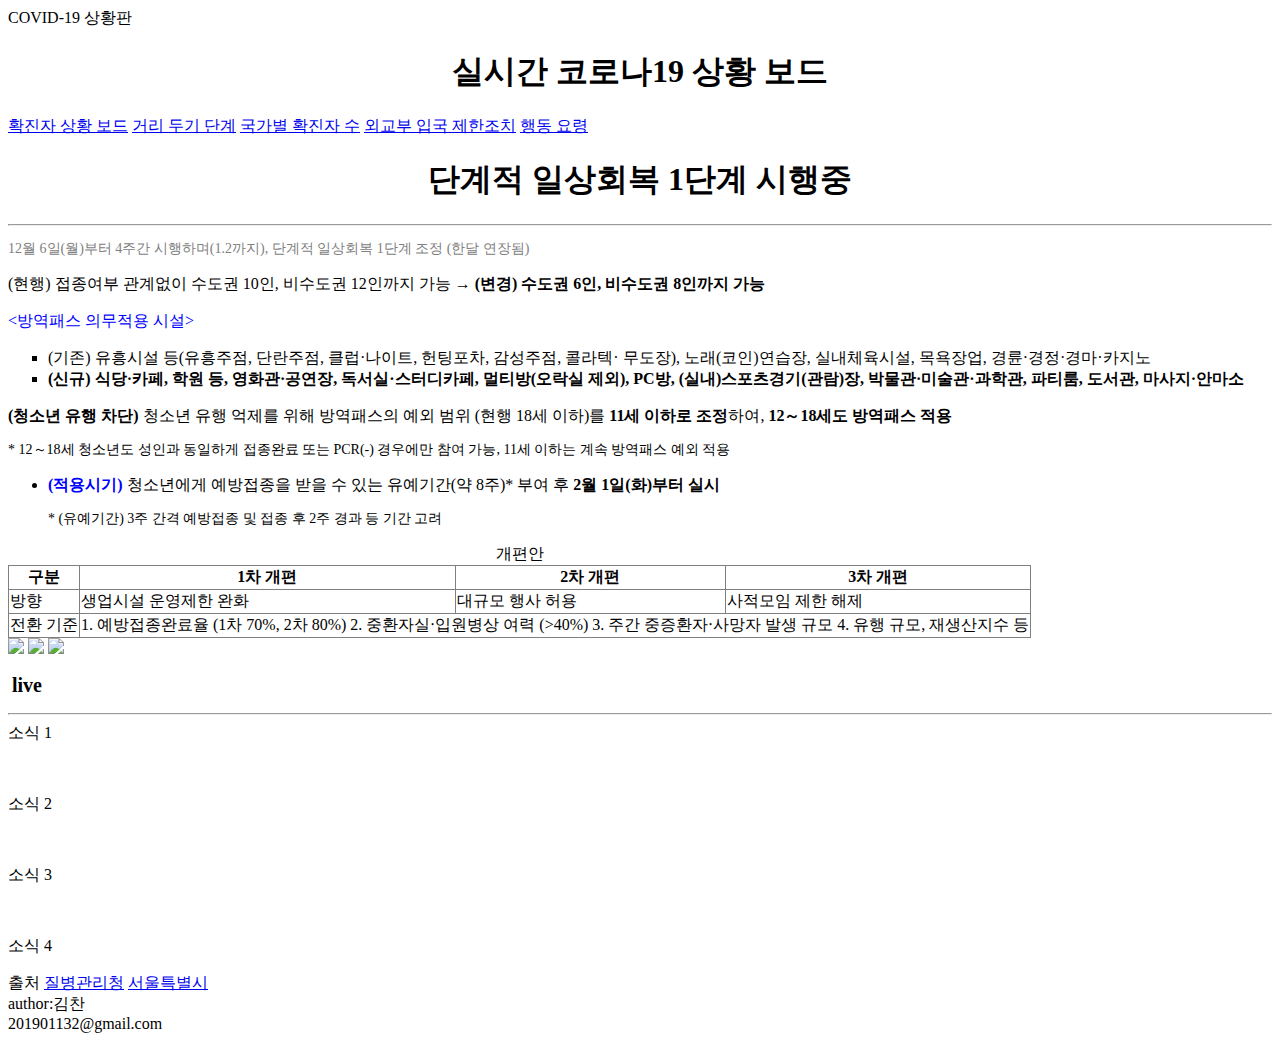
==== level.html @ 48c3db8c "Create level.html" ====
<!DOCTYPE html>
<html lang="en">
  <head>
    <meta charset="UTF-8" />
    <meta name="author" content="201901132김찬"
    <title>COVID-19 상황판</title>
    <link type="text/css" rel="stylesheet" href="style.css"
  </head>
  <style>
    @keyframes textColorAnimation {
      0% {color:red;}
      100% {color:black;}
    }
    span {
      animation-name: textColorAnimation;
      animation-duration :3s;
      animation-iteration-count: infinite;
      font-weight: bold;
      font-size: 20px;
      margin: 0 4px;
    }
  </style>
  <style>
    .center {
      text-align: center;
    }
    .font1 {

    }
    .font2{
      color:gray;
      font-size: 14px;
    }
    .list{
      background: none;
      list-style: square;
      padding-left: 0px;
    }
  </style>
  <body>
    <header>
      <h1 align="center">실시간 코로나19 상황 보드</h1>
    </header>
    <nav>
      <a class="menu" href="index.html">확진자 상황 보드</a>
      <a class="menu" href="level.html">거리 두기 단계</a>
      <a class="menu" href="nation.html">국가별 확진자 수</a>
      <a class="menu" href="limit.html">외교부 입국 제한조치</a>
      <a class="menu" href="behave.html">행동 요령</a>
    </nav>
    <section id="wrapper">
      <main>
        <h1 class="center">단계적 일상회복 1단계 시행중</h1><hr>
        <div>
          <p class="font2">12월 6일(월)부터 4주간 시행하며(1.2까지), 
            단계적 일상회복 1단계 조정 (한달 연장됨)</p>
          <p>(현행) 접종여부 관계없이 수도권 10인, 비수도권 12인까지 가능 → <b>(변경) 수도권 6인, 비수도권 8인까지 가능</b></p>
          <p style="color: blue;">&lt;방역패스 의무적용 시설&gt;</p>
          <ul>
            <li class="list">(기존) 유흥시설 등(유흥주점, 단란주점, 클럽·나이트, 헌팅포차, 감성주점, 콜라텍· 무도장), 노래(코인)연습장, 실내체육시설, 목욕장업, 경륜·경정·경마·카지노</li>
            <li class="list"><b>(신규) 식당·카페, 학원 등, 영화관·공연장, 독서실·스터디카페, 멀티방(오락실 제외), PC방, (실내)스포츠경기(관람)장, 박물관·미술관·과학관, 파티룸, 도서관, 마사지·안마소</b></li>
          </ul>
          <li><b>(청소년 유행 차단)</b> 청소년 유행 억제를 위해 방역패스의 예외 범위 (현행 18세 이하)를 <b>11세 이하로 조정</b>하여, <b>12～18세도 방역패스 적용</b>
          <p style="font-size: 14px;">* 12～18세 청소년도 성인과 동일하게 접종완료 또는 PCR(-) 경우에만 참여 가능, 11세 이하는 계속 방역패스 예외 적용</p>
          <ul>
            <li><b style="color: blue;">(적용시기)</b> 청소년에게 예방접종을 받을 수 있는 유예기간(약 8주)* 부여 후 <b>2월 1일(화)부터 실시</b>
              <p style="font-size: 14px;">* (유예기간) 3주 간격 예방접종 및 접종 후 2주 경과 등 기간 고려</p>
            </li>
          </ul>
          </li>
          <table border="1px" style="border-collapse: collapse;">
            <caption>개편안</caption>
            <thead>
              <tr>
                <th>구분</th>
                <th>1차   개편</th>
                <th>2차   개편</th>
                <th>3차   개편</th>
              </tr>
              </thead>
              <tbody>
              <tr>
                <td>방향</td>
                <td>생업시설 운영제한   완화</td>
                <td>대규모 행사 허용 </td>
                <td>사적모임 제한   해제</td>
              </tr>
              <tr>
                <td>전환
                  기준</td>
                <td colspan="3">1.   예방접종완료율 (1차 70%,   2차 80%) 2. 중환자실‧입원병상 여력 (&gt;40%)
                  3.   주간   중증환자‧사망자 발생   규모
                  4.   유행   규모, 재생산지수 등</td>
              </tr>
            </tbody>
            </table>
          <img src="rule1.png" width="90%" height="auto">
          <img src="rule2.png" width="90%" height="auto">
          <img src="rule3.png" width="90%" height="auto">
        </div>
      </main>
      <aside class="sticky">
        <p><span>live</span><hr>소식 1</p>
        <br><p>소식 2</p>
        <br><p>소식 3</p>
        <br><p>소식 4</p>
      </aside>
      <footer>
        출처
        <a href="http://ncov.mohw.go.kr/tcmBoardView.do?contSeq=368300">질병관리청</a>
        <a href="https://news.seoul.go.kr/welfare/archives/537018">서울특별시</a>
      </footer>
    </section>
    <footer class="footer">
      author:김찬<br>
      201901132@gmail.com
    </footer>
  </body>
</html>
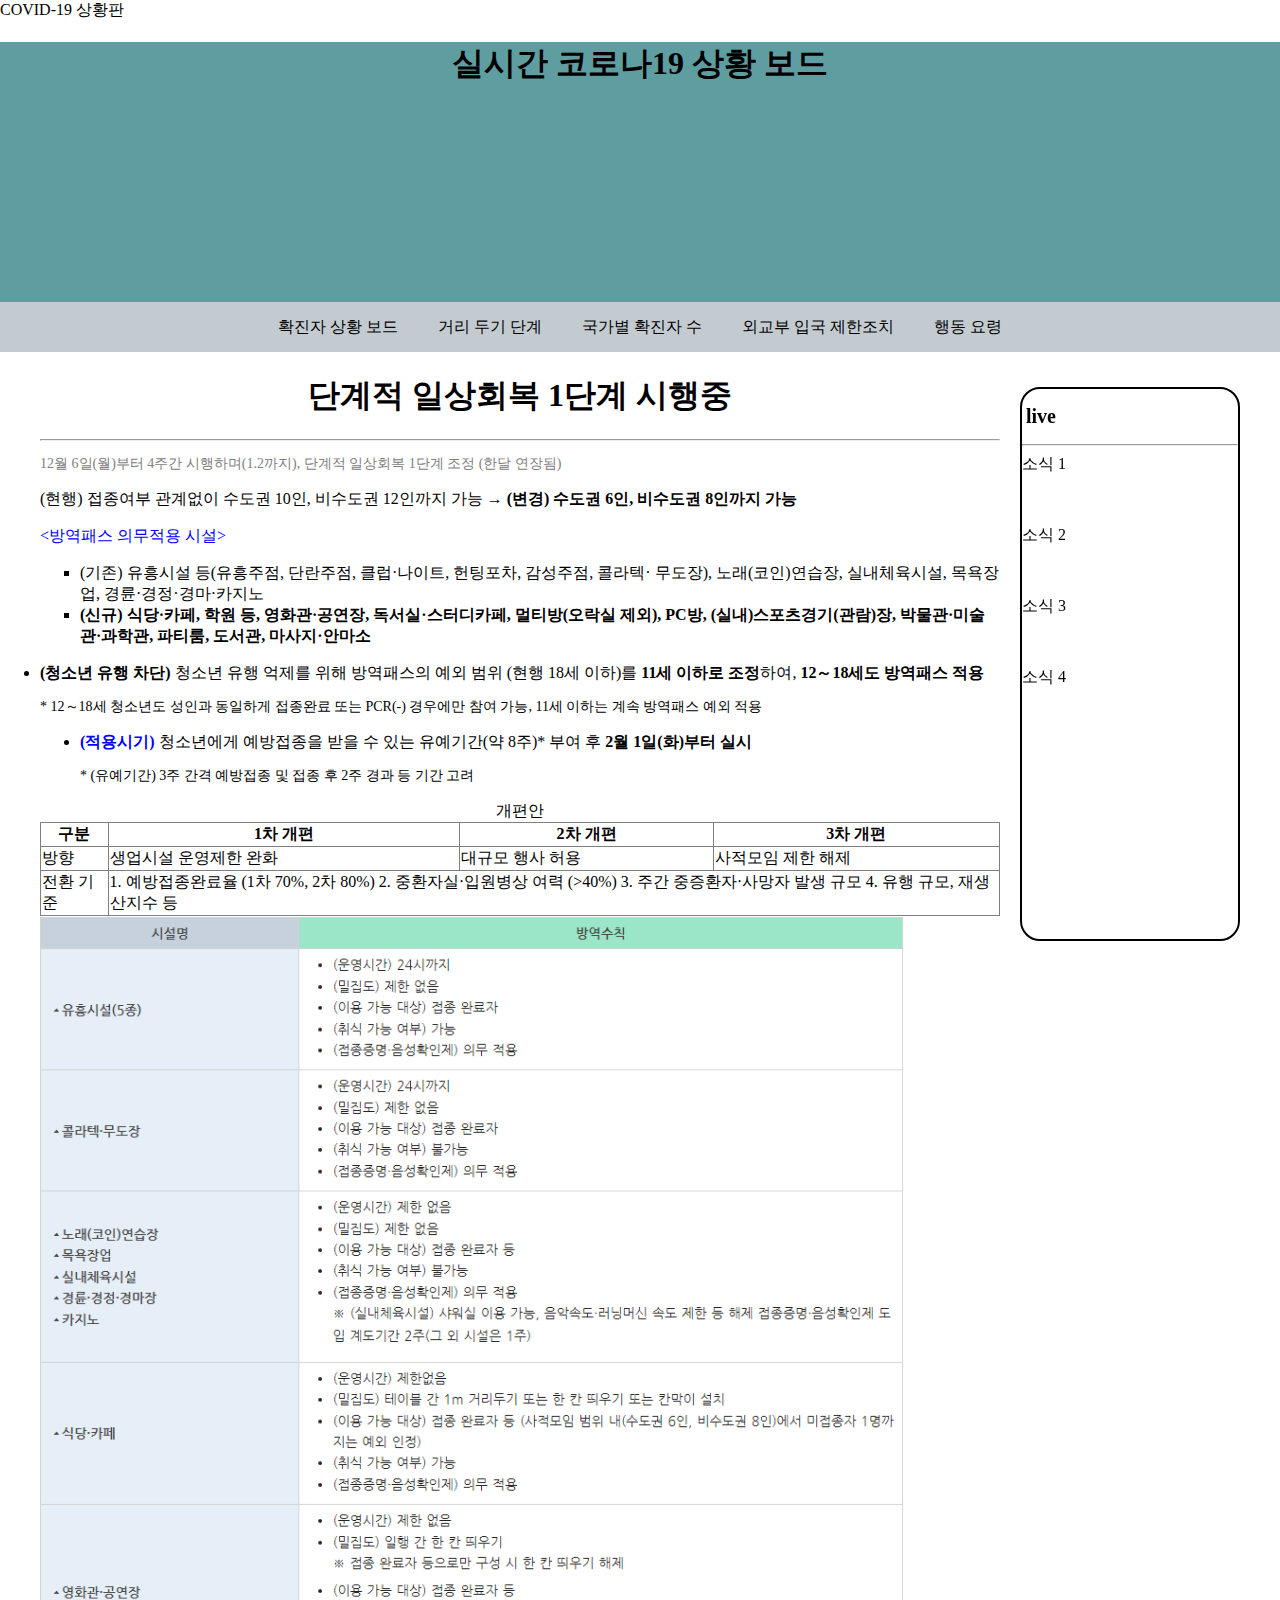
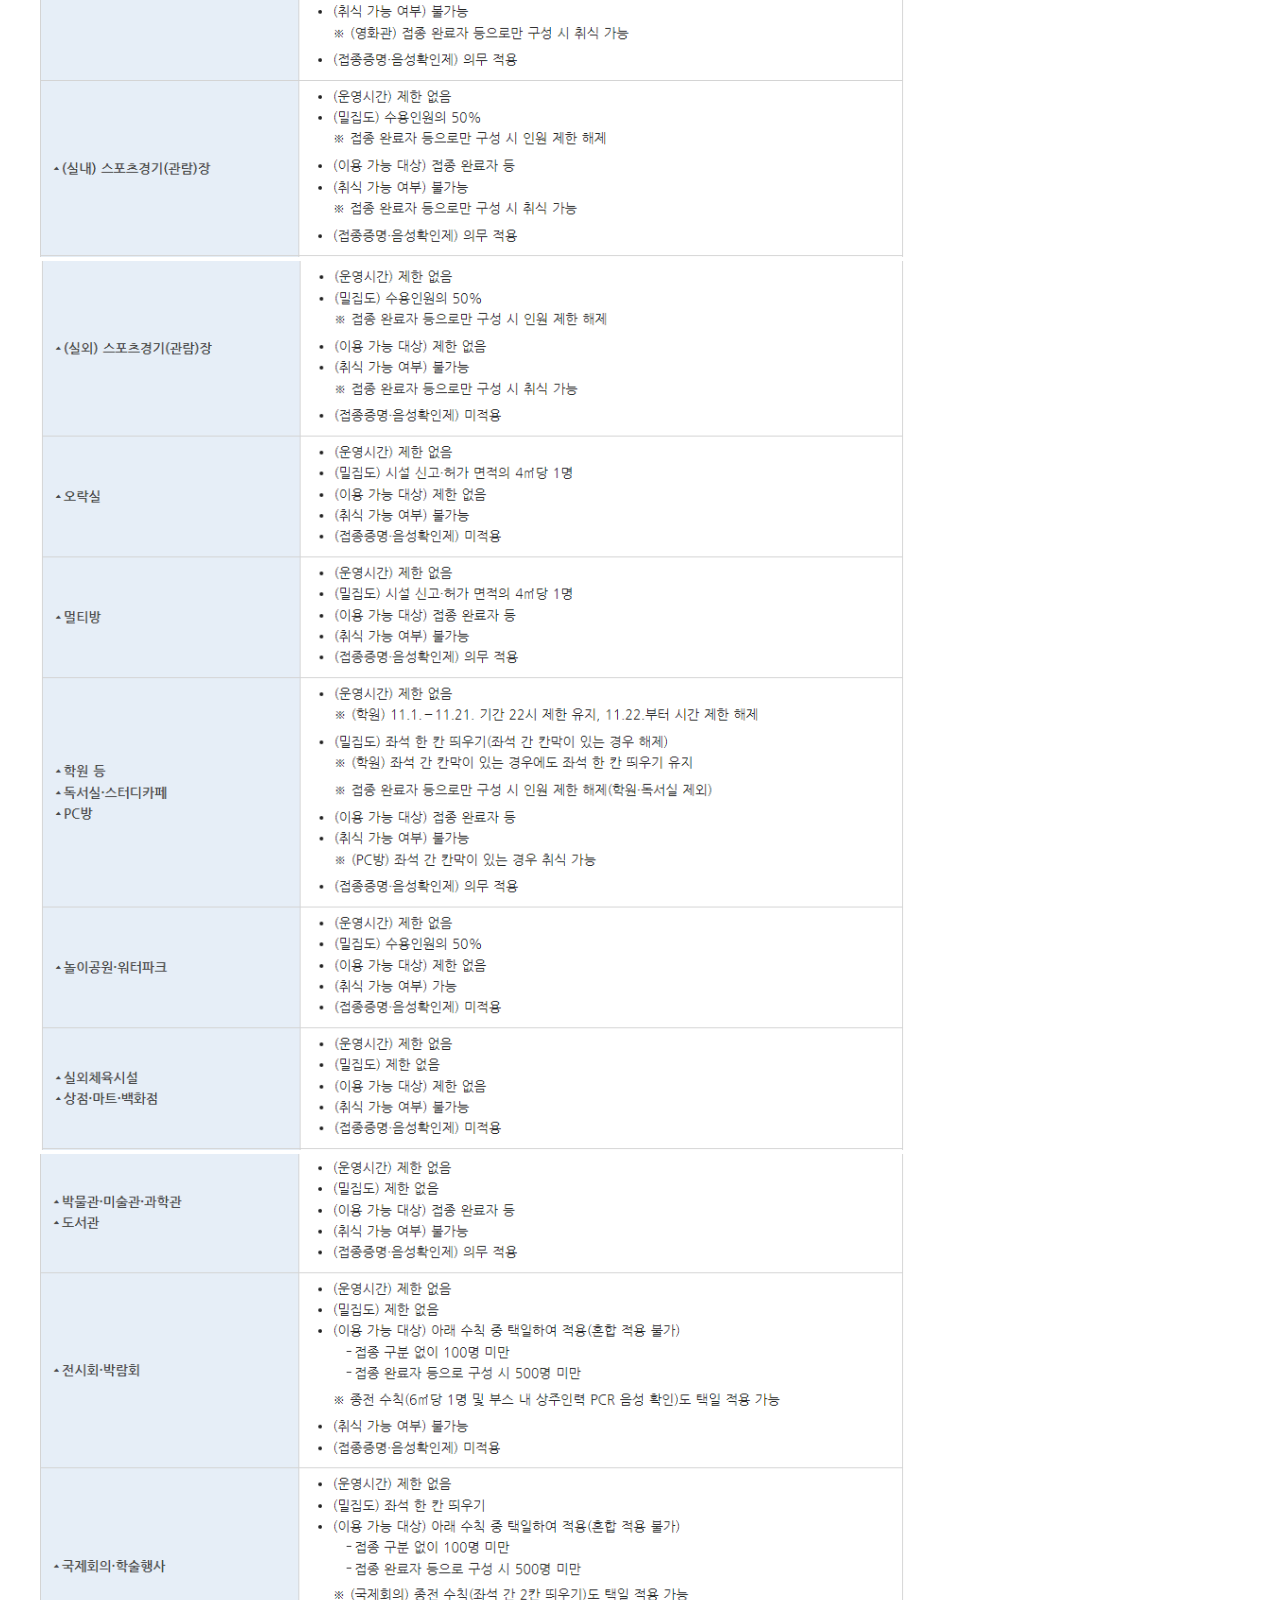
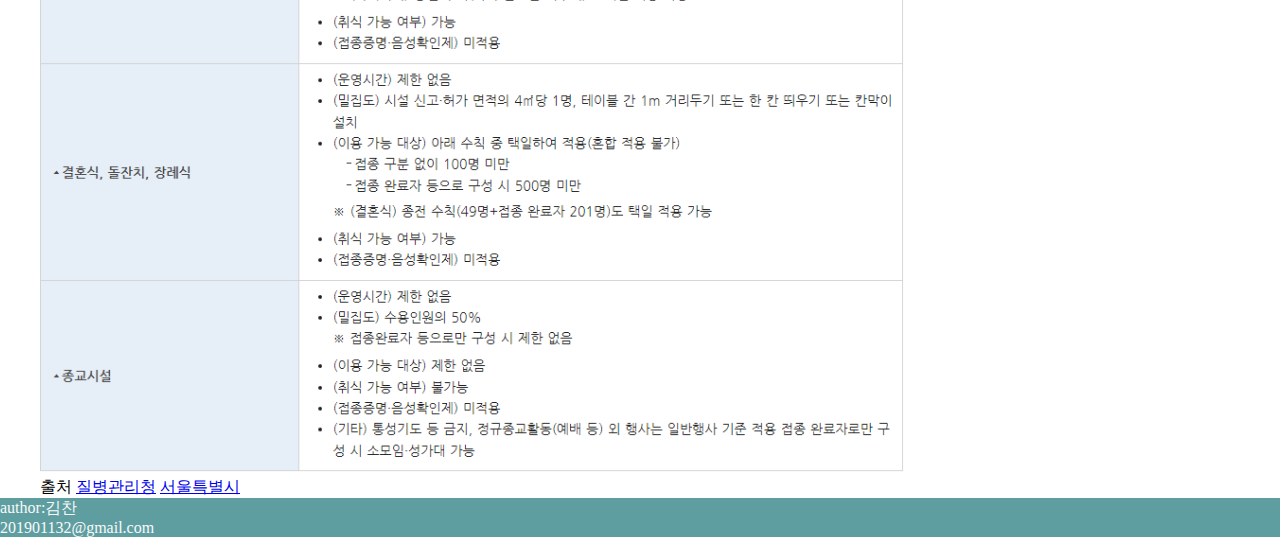
==== commit c3382e49: "Update level.html" ====
--- a/level.html
+++ b/level.html
@@ -38,7 +38,7 @@
     }
   </style>
   <body>
-    <header>
+    <header class="incontainer">
       <h1 align="center">실시간 코로나19 상황 보드</h1>
     </header>
     <nav>
--- a/style.css
+++ b/style.css
@@ -0,0 +1,71 @@
+body {
+  margin: 0;
+  padding: 0;
+}
+header {
+  width: 100%;
+  height: 260px;
+  background-color: cadetblue;
+}
+.heightcen {
+  height: auto;
+  margin: 0 auto;
+}
+nav {
+  width: 100%;
+  height: 50px;
+  display: flex;
+  justify-content: center;
+  align-items: center;
+  background-color: #c3cbd1;
+}
+nav a {
+  color: black;
+  font-weight: normal;
+  text-decoration: none;
+}
+nav a:hover {
+  font-weight: bold;
+}
+nav a:visited {
+  text-decoration: none;
+}
+article {
+  background-color: #f7f9fa;
+  width: 80%;
+  height: 45px;
+  float: left;
+}
+main {
+  width: 80%;
+  float: left;
+}
+aside {
+  width: 18%;
+  height: 550px;
+  float: right;
+  border: 2px solid black;
+  border-radius: 20px;
+  margin-top: 35px;
+}
+section > footer {
+  width: 80%;
+  clear: both;
+}
+.footer {
+  background-color: cadetblue;
+  color: #f7f9fa;
+}
+#wrapper {
+  max-width: 1200px;
+  margin: 0 auto;
+}
+.menu {
+  margin: 10px;
+  padding-left: 10px;
+  padding-right: 10px;
+}
+.sticky {
+  position: sticky;
+  top: 100px;
+}
